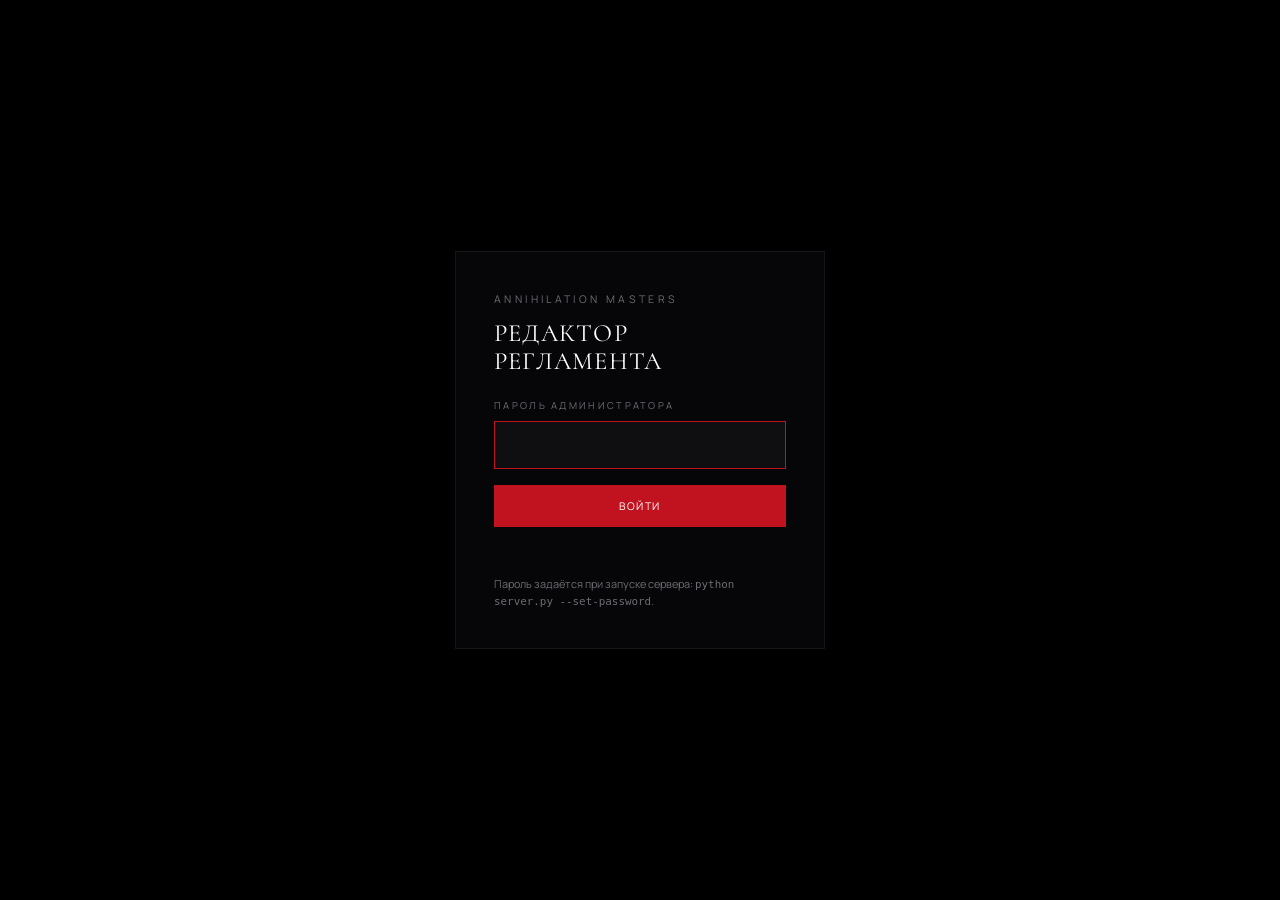
==== admin.html @ f69a0188 "Двое не затирают друг друга: предупреждение перед публикацией, честный режим - перед записью редакто" ====
<!DOCTYPE html>
<html lang="ru">
<head>
<meta charset="utf-8">
<meta name="viewport" content="width=device-width, initial-scale=1, viewport-fit=cover">
<meta name="theme-color" content="#000000">
<meta name="color-scheme" content="dark">
<meta name="robots" content="noindex, nofollow">
<title>Редактор регламента — Annihilation Masters</title>
<link rel="icon" href="assets/favicon.svg" type="image/svg+xml">
<link rel="preconnect" href="https://fonts.googleapis.com">
<link rel="preconnect" href="https://fonts.gstatic.com" crossorigin>
<link href="https://fonts.googleapis.com/css2?family=Cormorant:wght@300;400;500;600&family=Manrope:wght@400;500;600&display=swap" rel="stylesheet">
<link rel="stylesheet" href="assets/am-web.css">
<link rel="stylesheet" href="assets/admin.css">
</head>
<body class="adm">

<!-- ── вход ───────────────────────────────────────────────────────────── -->
<div class="gate" id="gate" hidden>
  <form class="gate__card" id="gateForm" autocomplete="on">
    <p class="micro">Annihilation Masters</p>
    <h1 class="gate__title">Редактор регламента</h1>
    <label class="field">
      <span class="field__label">Пароль администратора</span>
      <input class="field__input" id="gatePass" type="password" name="password"
             autocomplete="current-password" enterkeyhint="go" required>
    </label>
    <button class="btn btn--primary btn--wide" id="gateBtn" type="submit">Войти</button>
    <p class="gate__hint" id="gateHint"></p>
    <p class="field__hint" style="margin-top:20px">
      Пароль задаётся при запуске сервера: <code>python server.py --set-password</code>.
    </p>
  </form>
</div>

<!-- ── редактор ───────────────────────────────────────────────────────── -->
<div id="app" hidden>
  <header class="abar">
    <a class="abar__back" href="index.html">← Страница</a>
    <span class="astatus" id="status"><i></i><span id="statusText">Опубликовано</span></span>
      <span class="aplace" id="place" title="Где окажется опубликованное"></span>
    <div class="abar__acts">
      <button class="btn btn--icon" id="btnMore" type="button" title="Шапка, картинки, история" aria-label="Ещё">⋯</button>
      <a class="btn" id="btnPreview" href="index.html?preview=1" target="_blank" rel="noopener">Просмотр</a>
      <button class="btn btn--primary" id="btnPublish" type="button">Опубликовать</button>
    </div>
  </header>

  <div class="draftbar" id="draftbar" hidden>
    <span id="draftText"></span>
    <button class="btn btn--sm" id="btnRestore" type="button">Восстановить</button>
    <button class="btn btn--sm btn--ghost" id="btnDiscard" type="button">Отбросить</button>
  </div>

  <main class="adoc" id="adoc"></main>
  <div class="adoc__foot">
    <button class="addsec" id="btnAddSection" type="button">＋ Добавить раздел</button>
  </div>
</div>

<div class="sheet" id="sheet" hidden>
  <div class="sheet__scrim" data-close></div>
  <div class="sheet__card" id="sheetCard"></div>
</div>

<div class="undo" id="undo" hidden>
  <button class="tbtn" id="btnUndo" type="button" title="Отменить последнее действие" aria-label="Отменить">↶</button>
  <button class="tbtn" id="btnRedo" type="button" title="Повторить отменённое" aria-label="Повторить">↷</button>
</div>

<div class="toast" id="toast" role="status" aria-live="polite"></div>

<script src="assets/render.js"></script>
<script src="assets/store.js"></script>
<script src="assets/admin.js"></script>
</body>
</html>
---- assets/am-web.css ----
/* =============================================================================
   ANNIHILATION MASTERS — WEB EDITION
   Непрерывная страница регламента. Токены и язык — от печатной системы v2.0,
   но лист A4, колонтитулы и номера страниц убраны: документ читается сверху вниз.

   01 TOKENS · 02 BASE · 03 ATMOSPHERE · 04 BAR · 05 HERO · 06 LAYOUT
   07 SECTION · 08 BLOCKS · 09 FOOTER · 10 STATES · 11 PRINT
   ============================================================================= */

/* == 01 TOKENS =========================================================== */
:root{
  --void:    #000000;
  --ink:     #060608;
  --lift:    rgba(255,255,255,.022);
  --lift-2:  rgba(255,255,255,.045);
  --rule:    rgba(255,255,255,.11);
  --rule-soft: rgba(255,255,255,.06);

  --fg:      #C8C5C0;
  --fg-hi:   #FFFFFF;
  --fg-dim:  #6E6C73;

  --red:     #C1121F;
  --red-hi:  #E5182C;
  --red-wash:rgba(193,18,31,.07);

  --display: "Cormorant", "Times New Roman", serif;
  --text:    "Manrope", "Segoe UI", Arial, sans-serif;

  --track: .32em;
  --track-sm: .18em;

  --wrap: 1180px;
  --measure: 700px;
  --pad: clamp(18px, 4.6vw, 56px);
  --bar-h: 58px;

  --grain: .035;
  --light: .9;
}

/* == 02 BASE ============================================================= */
*,*::before,*::after{box-sizing:border-box}
html{-webkit-text-size-adjust:100%;scroll-behavior:smooth}
@media (prefers-reduced-motion:reduce){html{scroll-behavior:auto}}
body{
  margin:0;background:var(--void);color:var(--fg);
  font-family:var(--text);font-weight:400;
  font-size:clamp(1rem,.96rem + .2vw,1.0625rem);line-height:1.72;
  font-variant-numeric:tabular-nums;
  -webkit-font-smoothing:antialiased;
  overflow-x:hidden;
}
img{max-width:100%;display:block}
p{margin:0;max-width:62ch}
b,strong{font-weight:600;color:var(--fg-hi)}
em{font-style:italic}
a{color:var(--fg-hi);text-decoration:none;border-bottom:1px solid var(--red)}
a:hover{border-bottom-color:var(--fg-hi)}
::selection{background:var(--red);color:#fff}
:focus-visible{outline:2px solid var(--red-hi);outline-offset:3px}
button{font:inherit;color:inherit}

/* == 03 ATMOSPHERE ======================================================= */
/* Свет сверху справа + зерно: та же логика, что на листах A4. */
body::before{
  content:"";position:fixed;inset:0;z-index:0;pointer-events:none;opacity:var(--light);
  background:
    radial-gradient(72% 46% at 96% -8%, rgba(229,24,44,.14), transparent 60%),
    radial-gradient(130% 96% at 14% 112%, rgba(0,0,0,.9), transparent 62%);
}
body::after{
  content:"";position:fixed;inset:0;z-index:3;pointer-events:none;opacity:var(--grain);
  background-image:url("data:image/svg+xml,%3Csvg xmlns='http://www.w3.org/2000/svg' width='180' height='180'%3E%3Cfilter id='n'%3E%3CfeTurbulence type='fractalNoise' baseFrequency='.9' numOctaves='3' stitchTiles='stitch'/%3E%3C/filter%3E%3Crect width='180' height='180' filter='url(%23n)'/%3E%3C/svg%3E");
  background-size:180px 180px;
}
.micro{
  font-size:.66rem;letter-spacing:var(--track);text-transform:uppercase;
  color:var(--fg-dim);
}

/* == 04 BAR ============================================================== */
.bar{
  position:fixed;top:0;left:0;right:0;z-index:60;
  display:flex;align-items:center;gap:clamp(10px,2vw,28px);
  height:var(--bar-h);padding:0 var(--pad);
  background:rgba(6,6,8,.62);
  -webkit-backdrop-filter:blur(16px) saturate(120%);
  backdrop-filter:blur(16px) saturate(120%);
  border-bottom:1px solid var(--rule-soft);
  transition:background .25s ease, border-color .25s ease;
}
.bar.is-stuck{background:rgba(6,6,8,.92);border-bottom-color:var(--rule)}
.bar__brand{
  display:flex;align-items:baseline;gap:10px;
  font-family:var(--display);font-size:.9rem;letter-spacing:.22em;
  text-transform:uppercase;color:var(--fg-hi);white-space:nowrap;
}
.bar__brand span{color:var(--fg-dim);font-family:var(--text);font-size:.62rem;letter-spacing:var(--track)}
.bar__acts{margin-left:auto;display:flex;align-items:center;gap:clamp(2px,1vw,10px)}
.bar__btn{
  display:inline-flex;align-items:center;gap:7px;
  min-height:40px;padding:0 12px;
  background:none;border:0;border-radius:0;cursor:pointer;
  font-size:.66rem;letter-spacing:var(--track-sm);text-transform:uppercase;
  color:var(--fg-dim);text-decoration:none;
  transition:color .18s ease;
}
.bar__btn:hover,.bar__btn:focus-visible{color:var(--fg-hi)}
.bar__btn svg{width:15px;height:15px;stroke:currentColor;fill:none;stroke-width:1.4}
.bar__prog{position:absolute;left:0;bottom:-1px;height:1px;width:var(--p,0%);background:var(--red-hi)}

/* == 05 HERO ============================================================= */
/* z-index выше зерна (body::after, z 3): фото под шумом читается как «мыло» */
.hero{
  position:relative;z-index:4;overflow:hidden;
  display:flex;align-items:flex-end;
  min-height:clamp(400px,66vh,700px);
  border-bottom:1px solid var(--rule-soft);
  isolation:isolate;
}
.hero__art{position:absolute;inset:0;z-index:-1;background:var(--ink)}
.hero__art img{
  width:100%;height:100%;object-fit:cover;object-position:center 34%;
}
/* затемнение только там, где стоит текст: снизу слева. Верх и правый край — чистые */
.hero__art::after{
  content:"";position:absolute;inset:0;
  background:
    linear-gradient(to bottom, rgba(0,0,0,.20) 0, rgba(0,0,0,0) 30%, rgba(6,6,8,.42) 62%, rgba(6,6,8,.90) 88%, var(--ink) 99%),
    linear-gradient(to right, rgba(6,6,8,.70) 0, rgba(6,6,8,.32) 36%, rgba(6,6,8,.06) 64%, transparent 82%);
}
.hero__inner{width:100%;max-width:var(--wrap);margin:0 auto;
  padding: calc(var(--bar-h) + 64px) var(--pad) clamp(34px,6vh,68px)}
.hero__kicker{display:flex;align-items:center;gap:14px;margin-bottom:clamp(14px,2.4vh,26px)}
.hero__kicker::before{content:"";width:34px;height:1px;background:var(--red-hi)}
.hero__title{
  font-family:var(--display);font-weight:300;
  font-size:clamp(2.5rem,8.4vw,5.4rem);line-height:.94;letter-spacing:.03em;
  text-transform:uppercase;color:var(--fg-hi);margin:0 0 clamp(16px,2.6vh,28px);
  text-wrap:balance;max-width:min(100%,42rem);
}
.hero__lead{
  font-family:var(--display);font-weight:300;
  font-size:clamp(1.1rem,2.6vw,1.55rem);line-height:1.36;color:#E6E3DE;
  max-width:44ch;margin:0 0 clamp(26px,4vh,44px);text-wrap:pretty;
}
.hero__meta{
  display:grid;grid-template-columns:repeat(2,minmax(0,1fr));
  margin:0;border-top:1px solid var(--rule);
}
@media (min-width:720px){.hero__meta{grid-template-columns:repeat(4,minmax(0,1fr))}}
.hero__meta > div{padding:16px 16px 0 0;min-width:0}
.hero__meta > div + div{border-left:0;padding-left:0}
@media (max-width:719px){
  .hero__meta > div{padding-bottom:12px;border-bottom:1px solid var(--rule-soft)}
}
@media (min-width:720px){
  .hero__meta > div{padding:18px 18px 0 0}
  .hero__meta > div + div{padding-left:18px;border-left:1px solid var(--rule-soft)}
}
.hero__meta dt{
  font-size:.62rem;letter-spacing:var(--track);text-transform:uppercase;
  color:var(--fg-dim);margin-bottom:6px;
}
.hero__meta dd{
  margin:0;font-family:var(--display);font-size:clamp(.98rem,1.6vw,1.12rem);
  color:var(--fg-hi);letter-spacing:.02em;
}

/* == 06 LAYOUT =========================================================== */
.doc{
  position:relative;z-index:1;
  max-width:var(--wrap);margin:0 auto;
  padding: clamp(34px,6vh,64px) var(--pad) clamp(40px,8vh,90px);
  display:grid;grid-template-columns:minmax(0,1fr);gap:clamp(28px,4vw,56px);
}
@media (min-width:1020px){
  .doc{grid-template-columns:214px minmax(0,var(--measure));justify-content:center}
}
.toc{display:none}
@media (min-width:1020px){
  .toc{
    display:block;align-self:start;position:sticky;
    top:calc(var(--bar-h) + 30px);
    max-height:calc(100vh - var(--bar-h) - 60px);overflow:auto;
    scrollbar-width:none;
  }
  .toc::-webkit-scrollbar{display:none}
}
.toc__head{display:block;margin-bottom:14px}
.toc__list{list-style:none;margin:0;padding:0}
.toc__list a{
  display:grid;grid-template-columns:24px 1fr;gap:8px;align-items:baseline;
  padding:8px 0;border-bottom:1px solid var(--rule-soft);
  font-size:.78rem;line-height:1.35;color:var(--fg-dim);text-decoration:none;
  transition:color .18s ease;
}
.toc__list a:hover{color:var(--fg)}
.toc__list a.is-active{color:var(--fg-hi)}
.toc__list a.is-active .toc__n{color:var(--red-hi)}
.toc__n{font-family:var(--display);font-size:.82rem;color:rgba(255,255,255,.26)}
.toc__stamp{margin-top:20px}

/* мобильное оглавление */
.tocsheet{position:fixed;inset:0;z-index:70;display:none}
.tocsheet.is-open{display:block}
.tocsheet__scrim{position:absolute;inset:0;background:rgba(0,0,0,.72)}
.tocsheet__panel{
  position:absolute;left:0;right:0;bottom:0;max-height:82vh;overflow:auto;
  background:var(--ink);border-top:1px solid var(--rule);
  padding:22px var(--pad) calc(22px + env(safe-area-inset-bottom));
  animation:sheetUp .24s ease;
}
@keyframes sheetUp{from{transform:translateY(14px);opacity:.4}to{transform:none;opacity:1}}

/* == 07 SECTION ========================================================== */
.sec{
  scroll-margin-top:calc(var(--bar-h) + 24px);
  padding:clamp(26px,4.6vh,44px) 0;
  border-top:1px solid var(--rule-soft);
}
.sec:first-of-type{border-top:0;padding-top:0}
@media (min-width:760px){
  .sec{display:grid;grid-template-columns:72px minmax(0,1fr);column-gap:clamp(14px,2vw,26px)}
  .sec__rail{padding-top:.14em}
}
.sec__rail{
  font-family:var(--display);font-weight:300;line-height:.9;
  font-size:clamp(1.7rem,4.2vw,2.5rem);color:rgba(255,255,255,.14);
  letter-spacing:-.01em;margin-bottom:10px;
}
@media (min-width:760px){.sec__rail{margin-bottom:0}}
.sec__title{
  font-family:var(--display);font-weight:400;
  font-size:clamp(1.28rem,3vw,1.72rem);line-height:1.12;
  letter-spacing:.055em;text-transform:uppercase;color:var(--fg-hi);
  margin:0 0 clamp(14px,2.2vh,22px);padding-bottom:12px;
  border-bottom:1px solid var(--rule);text-wrap:balance;
}
.sec__body{min-width:0}
.sec__body > * + *{margin-top:clamp(16px,2.6vh,26px)}

/* == 08 BLOCKS =========================================================== */
.sub{
  font-size:.68rem;letter-spacing:var(--track);text-transform:uppercase;
  color:var(--fg-dim);margin:0;
}

/* пункты: номер висит в отступе, красный — только он */
.clauses{list-style:none;margin:0;padding:0}
.clauses > li{
  position:relative;padding:0 0 13px 52px;margin-bottom:13px;
  border-bottom:1px solid var(--rule-soft);
}
.clauses > li:last-child{border-bottom:0;margin-bottom:0;padding-bottom:0}
.clauses__n{
  position:absolute;left:0;top:.14em;
  font-family:var(--display);font-size:1rem;letter-spacing:.02em;color:var(--red-hi);
}
.clauses--tight > li{padding-bottom:7px;margin-bottom:7px;border-bottom:0}

/* врезка на волосяной линии */
.note{padding-left:20px;border-left:1px solid var(--rule);font-size:.94rem;max-width:62ch}
.note__label{
  display:block;margin-bottom:7px;font-size:.63rem;letter-spacing:var(--track);
  text-transform:uppercase;color:var(--fg-dim);
}
.note--key{border-left-color:var(--fg-hi)}
.note--key .note__label{color:var(--fg-hi)}
.note--ban{
  border-left-color:var(--red);background:var(--red-wash);
  padding:15px 18px 15px 18px;
}
.note--ban .note__label{color:var(--red-hi)}

/* таблица: только линии */
.tblwrap{overflow-x:auto;-webkit-overflow-scrolling:touch;max-width:100%}
.table{width:100%;border-collapse:collapse;font-size:.92rem;min-width:380px}
.table th{
  text-align:left;padding:0 16px 9px 0;font-weight:400;
  font-size:.62rem;letter-spacing:var(--track);text-transform:uppercase;
  color:var(--fg-dim);border-bottom:1px solid var(--red);white-space:nowrap;
}
.table td{
  padding:10px 16px 10px 0;border-bottom:1px solid var(--rule-soft);
  vertical-align:baseline;color:var(--fg);
}
.table th:last-child,.table td:last-child{padding-right:0}
.table td:first-child{font-family:var(--display);font-size:1.04rem;color:var(--fg-hi);white-space:nowrap}

/* параметр → значение */
.specs{margin:0;max-width:420px;border-top:1px solid var(--rule-soft)}
.specs > div{
  display:flex;justify-content:space-between;gap:18px;
  padding:9px 0;border-bottom:1px solid var(--rule-soft);
}
.specs dt{font-size:.66rem;letter-spacing:.12em;text-transform:uppercase;color:var(--fg-dim)}
.specs dd{margin:0;font-family:var(--display);font-size:1.02rem;color:var(--fg-hi);text-align:right}

/* перечисление условий */
.tags{display:flex;flex-wrap:wrap;gap:0 26px;font-size:.72rem;letter-spacing:.06em;text-transform:uppercase}
.tags > span{padding:9px 0;border-top:1px solid var(--rule-soft);color:var(--fg-dim)}
.tags > span.is-key{color:var(--fg-hi);border-top-color:var(--red)}

/* таймлайн */
.stages{
  display:grid;grid-template-columns:repeat(var(--stages,4),minmax(0,1fr));
  gap:0 12px;border-top:1px solid var(--rule);
}
.stage{padding-top:14px;position:relative;min-width:0}
.stage::before{
  content:"";position:absolute;top:-1px;left:0;width:0;height:1px;
  background:var(--red-hi);
}
.stage--done::before,.stage--now::before{width:100%}
.stage--now::after{
  content:"";position:absolute;top:-2px;left:0;width:5px;height:5px;
  background:var(--red-hi);border-radius:50%;
}
.stage__name{display:block;font-family:var(--display);font-size:1.02rem;color:var(--fg-hi);letter-spacing:.03em}
.stage__meta{display:block;font-size:.62rem;letter-spacing:.1em;text-transform:uppercase;color:var(--fg-dim);margin-top:3px}

/* призовые */
.podium{display:grid;grid-template-columns:repeat(auto-fit,minmax(130px,1fr));gap:22px}
.place{padding-top:14px;border-top:1px solid var(--rule-soft)}
.place--first{border-top-color:var(--red-hi)}
.place__rank{display:block;font-size:.62rem;letter-spacing:var(--track);text-transform:uppercase;color:var(--fg-dim);margin-bottom:8px}
.place__sum{display:block;font-family:var(--display);font-weight:300;font-size:clamp(1.7rem,4.4vw,2.4rem);line-height:1;color:var(--fg-hi)}
.place__note{display:block;font-size:.76rem;color:var(--fg-dim);margin-top:8px}

/* вопросы */
.faq{display:grid;gap:20px}
.faq__q{
  font-size:.66rem;letter-spacing:.26em;text-transform:uppercase;
  color:var(--fg-hi);margin:0 0 7px;
}
.faq__a{margin:0;color:var(--fg);max-width:62ch}

/* ссылки */
.links{list-style:none;margin:0;padding:0;border-top:1px solid var(--rule-soft)}
.links li{border-bottom:1px solid var(--rule-soft)}
.links__row{
  display:flex;align-items:baseline;justify-content:space-between;gap:16px;
  padding:14px 0;border-bottom:0;
}
.links a.links__row{color:var(--fg-hi)}
.links a.links__row:hover .links__label{color:#fff}
.links__label{font-size:.98rem;transition:color .18s ease}
.links__url{
  display:block;font-size:.74rem;color:var(--fg-dim);word-break:break-word;
  margin-top:3px;letter-spacing:.02em;
}
.links__arrow{color:var(--red-hi);flex:none;transition:transform .18s ease}
.links a.links__row:hover .links__arrow{transform:translateX(4px)}
.links__row.is-empty{color:var(--fg-dim)}

/* == 09 FOOTER =========================================================== */
.site-foot{
  position:relative;z-index:1;border-top:1px solid var(--rule);
  padding:clamp(26px,5vh,44px) var(--pad) calc(clamp(26px,5vh,44px) + env(safe-area-inset-bottom));
}
.site-foot__in{
  max-width:var(--wrap);margin:0 auto;
  display:grid;gap:18px;
}
@media (min-width:720px){
  .site-foot__in{grid-template-columns:minmax(0,1fr) auto;align-items:end}
}
.site-foot__note{max-width:56ch;font-size:.8rem;color:var(--fg-dim);margin-bottom:10px}
.site-foot__acts{display:flex;flex-wrap:wrap;gap:6px;justify-content:flex-start}
@media (min-width:720px){.site-foot__acts{justify-content:flex-end}}
.foot-btn{
  display:inline-flex;align-items:center;gap:7px;min-height:40px;padding:0 12px;
  background:none;border:1px solid var(--rule-soft);cursor:pointer;
  font-size:.64rem;letter-spacing:var(--track-sm);text-transform:uppercase;
  color:var(--fg-dim);text-decoration:none;transition:color .18s,border-color .18s;
}
.foot-btn:hover{color:var(--fg-hi);border-color:var(--rule)}

/* == 10 STATES =========================================================== */
.loading{padding:80px var(--pad);text-align:center;color:var(--fg-dim)}
.sr-only{
  position:absolute;width:1px;height:1px;padding:0;margin:-1px;overflow:hidden;
  clip:rect(0 0 0 0);white-space:nowrap;border:0;
}
.preview-flag{
  position:fixed;top:calc(var(--bar-h) + 10px);right:12px;z-index:65;
  padding:7px 12px;background:var(--red);color:#fff;
  font-size:.6rem;letter-spacing:.2em;text-transform:uppercase;
}
/* == КАРТИНКИ В ТЕКСТЕ ==================================================== */
.fig{
  margin:26px 0;border:1px solid var(--rule-soft);background:var(--lift);
  position:relative;max-width:100%;
}
.fig__img{display:block;width:100%;height:auto}
.fig__cap{
  padding:12px 18px;font-size:.84rem;line-height:1.5;color:var(--fg-dim);
  border-top:1px solid var(--rule-soft);
}
.fig--mid{max-width:78%}
.fig--half{max-width:52%}
@media (max-width:760px){.fig--mid,.fig--half{max-width:100%}}

/* == 12 УСТОЙЧИВОСТЬ ТЕКСТА ============================================== */
/* длинные слова, адреса и подписи не выпирают за колонку ни на одной ширине */
.hero__inner,.sec__body,.am-footer,.toc__link{overflow-wrap:break-word}
.links__url,.hero__meta dd,.fig__cap,.table td,.table th{overflow-wrap:anywhere}
.hero__title{overflow-wrap:break-word;hyphens:auto}
@media (max-width:520px){
  .fig--mid,.fig--half{max-width:100%}
  .tblwrap{box-shadow:inset -18px 0 18px -18px rgba(0,0,0,.9)}
}
---- assets/admin.css ----
/* =============================================================================
   РЕДАКТОР РЕГЛАМЕНТА
   Заточен под палец: цели ≥ 40 px, крупные листы, никакого drag-and-drop —
   перестановка кнопками. Правка текста — прямо в макете (contenteditable).
   ============================================================================= */

/* == ГОЛЫЕ КНОПКИ ========================================================== */
.btn{
  display:inline-flex;align-items:center;justify-content:center;gap:7px;
  min-height:42px;padding:0 14px;
  background:rgba(255,255,255,.035);border:1px solid var(--rule-soft);
  color:var(--fg);font-size:.66rem;letter-spacing:.14em;text-transform:uppercase;
  cursor:pointer;text-decoration:none;white-space:nowrap;
  transition:background .16s ease,color .16s ease,border-color .16s ease;
}
.btn:hover{background:rgba(255,255,255,.08);color:var(--fg-hi);border-color:var(--rule)}
.btn--primary{background:var(--red);border-color:var(--red);color:#fff}
.btn--primary:hover{background:var(--red-hi);border-color:var(--red-hi);color:#fff}
.btn--ghost{background:none}
.btn--sm{min-height:34px;padding:0 11px;font-size:.6rem;letter-spacing:.12em}
.btn--wide{width:100%}
.btn[disabled]{opacity:.35;pointer-events:none}
.tbtn{
  width:42px;height:38px;display:grid;place-items:center;
  background:none;border:1px solid transparent;color:var(--fg-dim);
  cursor:pointer;font-size:.95rem;line-height:1;
}
.tbtn:hover,.tbtn:focus-visible{color:var(--fg-hi);border-color:var(--rule-soft)}

/* == ВХОД ================================================================== */
.gate{
  position:fixed;inset:0;z-index:200;display:grid;place-items:center;
  padding:24px;background:var(--void);
}
.gate[hidden]{display:none}
.gate__card{
  width:100%;max-width:370px;padding:clamp(24px,6vw,38px);
  background:var(--ink);border:1px solid var(--rule-soft);
}
.gate__title{
  font-family:var(--display);font-weight:400;font-size:1.55rem;line-height:1.15;
  letter-spacing:.05em;text-transform:uppercase;color:var(--fg-hi);
  margin:10px 0 22px;
}
.gate__hint{font-size:.78rem;color:var(--red-hi);margin:14px 0 0;min-height:1.2em}

/* == ПОЛЯ ================================================================== */
.field{display:block;margin-bottom:16px}
.field__label{
  display:block;font-size:.6rem;letter-spacing:.24em;text-transform:uppercase;
  color:var(--fg-dim);margin-bottom:7px;
}
.field__input,.field__area{
  width:100%;min-height:44px;padding:10px 12px;
  background:rgba(255,255,255,.035);border:1px solid var(--rule-soft);
  color:var(--fg-hi);font:inherit;font-size:.95rem;outline:none;
  transition:border-color .16s ease;
}
.field__input:focus,.field__area:focus{border-color:var(--red)}
.field__area{min-height:92px;resize:vertical;line-height:1.55}
.field__hint{font-size:.68rem;color:var(--fg-dim);margin:6px 0 0;line-height:1.45}

/* == ШАПКА РЕДАКТОРА ======================================================= */
.abar{
  position:fixed;top:0;left:0;right:0;z-index:80;
  display:flex;align-items:center;gap:8px;height:60px;
  padding:0 clamp(10px,2.4vw,20px);
  background:rgba(6,6,8,.95);border-bottom:1px solid var(--rule);
  -webkit-backdrop-filter:blur(12px);backdrop-filter:blur(12px);
}
.abar__back{
  display:inline-flex;align-items:center;min-height:40px;padding:0 6px;
  font-size:.62rem;letter-spacing:.16em;text-transform:uppercase;
  color:var(--fg-dim);text-decoration:none;border:0;background:none;cursor:pointer;
}
.abar__back:hover{color:var(--fg-hi)}
.abar__acts{margin-left:auto;display:flex;align-items:center;gap:6px}
.astatus{
  display:inline-flex;align-items:center;gap:7px;margin-left:6px;
  font-size:.58rem;letter-spacing:.18em;text-transform:uppercase;
  color:var(--fg-dim);white-space:nowrap;
}
.astatus i{width:6px;height:6px;background:var(--fg-dim);display:block;flex:none}
.astatus.is-dirty{color:var(--red-hi)}
.astatus.is-dirty i{background:var(--red-hi)}
.astatus.is-saved i{background:#fff}
.astatus.is-busy{color:var(--fg-hi)}
/* где окажется опубликованное: этот файл или репозиторий */
.aplace{
  display:inline-flex;align-items:center;margin-left:10px;padding:2px 7px;
  font-size:.55rem;letter-spacing:.16em;text-transform:uppercase;
  color:var(--fg-dim);border:1px solid var(--rule);white-space:nowrap;cursor:default;
}
.aplace--github{color:var(--fg-hi);border-color:rgba(255,255,255,.28)}
@media (max-width:760px){.astatus{display:none}.aplace{display:none}}

.draftbar{
  position:fixed;top:60px;left:0;right:0;z-index:70;
  display:flex;align-items:center;gap:10px;flex-wrap:wrap;
  padding:10px clamp(12px,3vw,20px);
  background:#160e10;border-bottom:1px solid var(--red);
  font-size:.8rem;color:var(--fg);
}
.draftbar[hidden]{display:none}

/* == ПОЛОТНО =============================================================== */
.adoc{
  max-width:880px;margin:0 auto;
  padding:calc(60px + 26px) clamp(14px,3vw,28px) 30px;
}
.adoc__foot{padding:0 clamp(14px,3vw,28px) calc(80px + env(safe-area-inset-bottom));
  max-width:880px;margin:0 auto}

.asec{border-top:1px solid var(--rule-soft);padding:22px 0 6px;margin-top:16px}
.asec:first-child{border-top:0;padding-top:0;margin-top:0}
.asec__head{display:flex;align-items:flex-start;gap:12px}
.asec__n{
  font-family:var(--display);font-size:1.5rem;line-height:1;color:rgba(255,255,255,.22);
  min-width:36px;padding-top:5px;flex:none;
}
.asec__head .sec__title{
  flex:1 1 auto;min-width:0;margin:0;padding-bottom:8px;
  font-size:clamp(1.1rem,2.6vw,1.4rem);border-bottom:1px solid var(--rule-soft);
}
.asec__tools{display:flex;gap:2px;flex:none}
.asec__blocks{margin-top:8px}

.ablk{margin:10px -12px 0;padding:6px 12px 10px}
@media (hover:hover){.ablk:hover{background:rgba(255,255,255,.014)}}
.ablk__bar{display:flex;align-items:center;gap:8px;margin-bottom:4px;min-height:38px}
.ablk__type{
  font-size:.55rem;letter-spacing:.24em;text-transform:uppercase;
  color:rgba(255,255,255,.3);
}
.ablk__tools{margin-left:auto;display:flex;gap:2px}
@media (hover:hover){
  .ablk__bar{opacity:.4;transition:opacity .16s ease}
  .ablk:hover .ablk__bar,.ablk:focus-within .ablk__bar{opacity:1}
}

/* == ПРАВКА ТЕКСТА В МАКЕТЕ ================================================ */
.ed{cursor:text;outline:none;transition:background .12s ease,box-shadow .12s ease}
.ed:hover{background:rgba(255,255,255,.04)}
.ed:focus{background:rgba(255,255,255,.07);box-shadow:inset 0 -1px 0 var(--red-hi)}
.ed:empty{min-height:1.5em;display:block}
.ed:empty::before{content:attr(data-ph);color:rgba(255,255,255,.25);font-style:italic}
.clauses__n.ed{min-width:44px}
.table td.ed,.table th.ed{padding-right:8px}
.tags > span.ed{padding-right:6px}
.note__text.ed{display:block}
/* Мелкие капсы в редакторе крупнее, чем на странице: по ним надо попадать пальцем. */
.ablk th.ed,.ablk .sub.ed,.ablk .note__label.ed,.ablk .stage__meta.ed,
.ablk .place__rank.ed,.ablk .specs dt.ed,.ablk .links__url.ed,
.ablk .faq__q.ed,.ablk .tags > span.ed{font-size:max(13px,.62rem)}

/* == ДОБАВЛЕНИЯ ============================================================ */
.addrow{display:flex;gap:6px;margin-top:10px;flex-wrap:wrap}
.addblk{
  width:100%;margin-top:12px;min-height:44px;
  background:none;border:1px solid var(--rule-soft);color:var(--fg-dim);
  font-size:.6rem;letter-spacing:.2em;text-transform:uppercase;cursor:pointer;
  transition:color .16s,border-color .16s;
}
.addblk:hover{color:var(--fg-hi);border-color:var(--rule)}
.addsec{
  width:100%;min-height:52px;background:none;
  border:1px solid var(--rule);color:var(--fg);
  font-size:.64rem;letter-spacing:.2em;text-transform:uppercase;cursor:pointer;
}
.addsec:hover{color:var(--fg-hi);border-color:var(--fg-dim)}

/* == ЛИСТЫ (sheet) ========================================================= */
.sheet{position:fixed;inset:0;z-index:120;display:flex;align-items:flex-end;justify-content:center}
.sheet[hidden]{display:none}
.sheet__scrim{position:absolute;inset:0;background:rgba(0,0,0,.68)}
.sheet__card{
  position:relative;width:min(600px,100%);max-height:88vh;overflow:auto;
  background:var(--ink);border:1px solid var(--rule);border-bottom:0;
  padding:18px clamp(14px,4vw,22px) calc(18px + env(safe-area-inset-bottom));
  animation:sheetUp .2s ease;
}
@media (min-width:660px){
  .sheet{align-items:center}
  .sheet__card{border-bottom:1px solid var(--rule);padding-bottom:18px}
}
@keyframes sheetUp{from{transform:translateY(16px);opacity:.35}to{transform:none;opacity:1}}
.sheet__title{
  font-size:.6rem;letter-spacing:.28em;text-transform:uppercase;
  color:var(--fg-dim);margin:0 0 10px;
}
.sheet__actions{display:flex;flex-wrap:wrap;gap:8px;margin-top:16px}

.opt{
  display:flex;align-items:center;gap:12px;width:100%;min-height:52px;padding:0 4px;
  background:none;border:0;border-bottom:1px solid var(--rule-soft);
  text-align:left;cursor:pointer;color:var(--fg);
  transition:background .14s ease,color .14s ease;
}
.opt:last-of-type{border-bottom:0}
.opt:hover{background:rgba(255,255,255,.04);color:var(--fg-hi)}
.opt__name{font-size:.94rem}
.opt__desc{font-size:.72rem;color:var(--fg-dim);margin-left:auto;text-align:right;line-height:1.3;max-width:52%}
.opt--danger{color:var(--red-hi)}
.opt--danger .opt__desc{color:var(--red)}

/* == ТОСТ ================================================================== */
.toast{
  position:fixed;left:50%;bottom:calc(18px + env(safe-area-inset-bottom));z-index:130;
  transform:translate(-50%,8px);max-width:min(92vw,440px);
  padding:12px 18px;background:#0d0d10;border:1px solid var(--rule);
  color:var(--fg-hi);font-size:.82rem;line-height:1.4;
  opacity:0;pointer-events:none;transition:opacity .2s ease,transform .2s ease;
}
.toast.is-on{opacity:1;transform:translate(-50%,0)}
.toast.is-err{border-color:var(--red)}
/* == МАСТЕР НАСТРОЙКИ ПУБЛИКАЦИИ =========================================== */
.setup{max-width:820px;margin:0 auto;padding:clamp(24px,6vh,60px) var(--pad) 80px}
.setup .gate__title{font-size:clamp(1.5rem,3.4vw,2.1rem)}
.setup__lead{color:var(--fg-dim);font-size:.95rem;line-height:1.6;max-width:64ch;margin-top:12px}
.setup__lead code,.setup__steps code{
  font-family:ui-monospace,SFMono-Regular,Menlo,monospace;font-size:.84em;
  color:var(--fg-hi);background:var(--lift);padding:1px 5px;border:1px solid var(--rule-soft);
}
.setup__steps{margin:22px 0 0;padding:0 0 0 20px;color:var(--fg-dim);font-size:.92rem;line-height:1.65}
.setup__steps li+li{margin-top:8px}
.setup__steps b{color:var(--fg);font-weight:600}
.setup__form{display:grid;gap:16px;margin-top:30px}
.setup__row{display:grid;gap:16px;grid-template-columns:1fr 1fr}
@media (max-width:620px){.setup__row{grid-template-columns:1fr}}
.setup__out{display:grid;gap:22px;margin-top:30px}
.setup__file{border-top:1px solid var(--rule);padding-top:14px;display:grid;gap:10px;justify-items:start}
.setup__json{
  width:100%;margin:0;padding:12px;max-height:240px;overflow:auto;
  background:var(--lift);border:1px solid var(--rule-soft);
  font-family:ui-monospace,SFMono-Regular,Menlo,monospace;
  font-size:.76rem;line-height:1.5;color:var(--fg);white-space:pre-wrap;word-break:break-all;
}

/* == ОТМЕНА ШАГОВ ========================================================== */
.undo{
  position:fixed;left:12px;bottom:calc(76px + env(safe-area-inset-bottom,0px));
  z-index:62;display:flex;gap:6px;
}
.undo[hidden]{display:none}
.undo .tbtn{
  width:44px;height:44px;font-size:1.05rem;
  background:rgba(10,10,12,.86);border:1px solid var(--rule-soft);
  color:var(--fg);backdrop-filter:blur(6px);
}
.undo .tbtn:hover,.undo .tbtn:focus-visible{color:var(--fg-hi);border-color:var(--rule);background:rgba(20,20,24,.95)}

/* == КАРТИНКИ, ИСТОРИЯ, ШАПКА ============================================= */
.btn--icon{min-width:44px;padding:0 12px;font-size:1.1rem;line-height:1}
.opt.is-current{background:rgba(255,255,255,.05)}
.opt.is-current .opt__name i{font-style:normal;font-size:.78em;color:var(--fg-dim);letter-spacing:.04em}
.fig__empty{
  display:block;padding:26px 18px;text-align:center;font-size:.8rem;
  color:var(--fg-dim);border:1px dashed var(--rule);cursor:pointer;
}
.fig__empty:hover{color:var(--fg);border-color:var(--rule)}
.ablk__body .fig{margin:0}
.imgs{display:flex;flex-direction:column;gap:10px;margin-bottom:10px}
.imgs__row{
  display:flex;align-items:center;gap:10px;flex-wrap:wrap;
  border-top:1px solid var(--rule-soft);padding-top:10px;
}
.imgs__thumb{width:58px;height:40px;object-fit:cover;border:1px solid var(--rule-soft);flex:0 0 auto}
.imgs__name{
  flex:1 1 120px;min-width:0;overflow:hidden;text-overflow:ellipsis;white-space:nowrap;
  font-size:.76rem;color:var(--fg-dim);
}
.artpick{display:flex;align-items:center;gap:12px;margin:8px 0 12px;flex-wrap:wrap}
.artpick__img{width:132px;height:74px;object-fit:cover;border:1px solid var(--rule-soft)}
.artpick__none{
  font-size:.76rem;color:var(--fg-dim);padding:12px 16px;border:1px dashed var(--rule-soft);
}
.artpick__acts{display:flex;gap:8px;flex-wrap:wrap}
.pair{display:flex;gap:8px;margin-bottom:8px;align-items:center}
.pair__k{flex:0 0 34%;min-width:0}
.pair__v{flex:1 1 auto;min-width:0}
.pair__x{flex:0 0 auto}
.hist{
  display:flex;justify-content:space-between;align-items:center;gap:12px;flex-wrap:wrap;
  padding:11px 0;border-top:1px solid var(--rule-soft);
}
.hist__info{display:flex;flex-direction:column;gap:3px;min-width:0}
.hist__when{font-size:.82rem}
.hist__meta{font-size:.7rem;color:var(--fg-dim);word-break:break-all}
.hist__acts{display:flex;gap:8px}
.help p{font-size:.9rem;line-height:1.55;margin:0 0 13px}
.help p:last-child{margin-bottom:0}
.help code{font-size:.85em;background:rgba(255,255,255,.07);padding:1px 5px}

/* == ПУСТЫЕ БЛОКИ И ПРЫЖОК ================================================ */
/* по пустому блоку всегда есть куда попасть пальцем */
.ablk__body [data-p]:empty{min-height:1.45em;min-width:2px}
.ablk__body [data-p$=".text"]:empty::before{content:"Пустой абзац — коснитесь и печатайте";color:var(--fg-dim);opacity:.5}
.ablk__body [data-p$=".caption"]:empty::before{content:"Подпись к картинке";color:var(--fg-dim);opacity:.5}
.ablk__body [data-p*=".items."]:empty::before{content:"…";color:var(--fg-dim);opacity:.5}
.ablk__body h2 [data-p]:empty::before,.ablk__body [data-p$=".title"]:empty::before{content:"Название раздела";color:var(--fg-dim);opacity:.5}
.asec.is-flash{background:rgba(229,24,44,.06);box-shadow:inset 2px 0 0 var(--red-hi);transition:background .6s,box-shadow .6s}
.imgs__dim{display:block;font-style:normal;font-size:.68rem;letter-spacing:.04em;color:var(--fg-dim)}
.imgs__dim.is-small{color:#E5182C}
.fig__img{max-width:100%;height:auto}
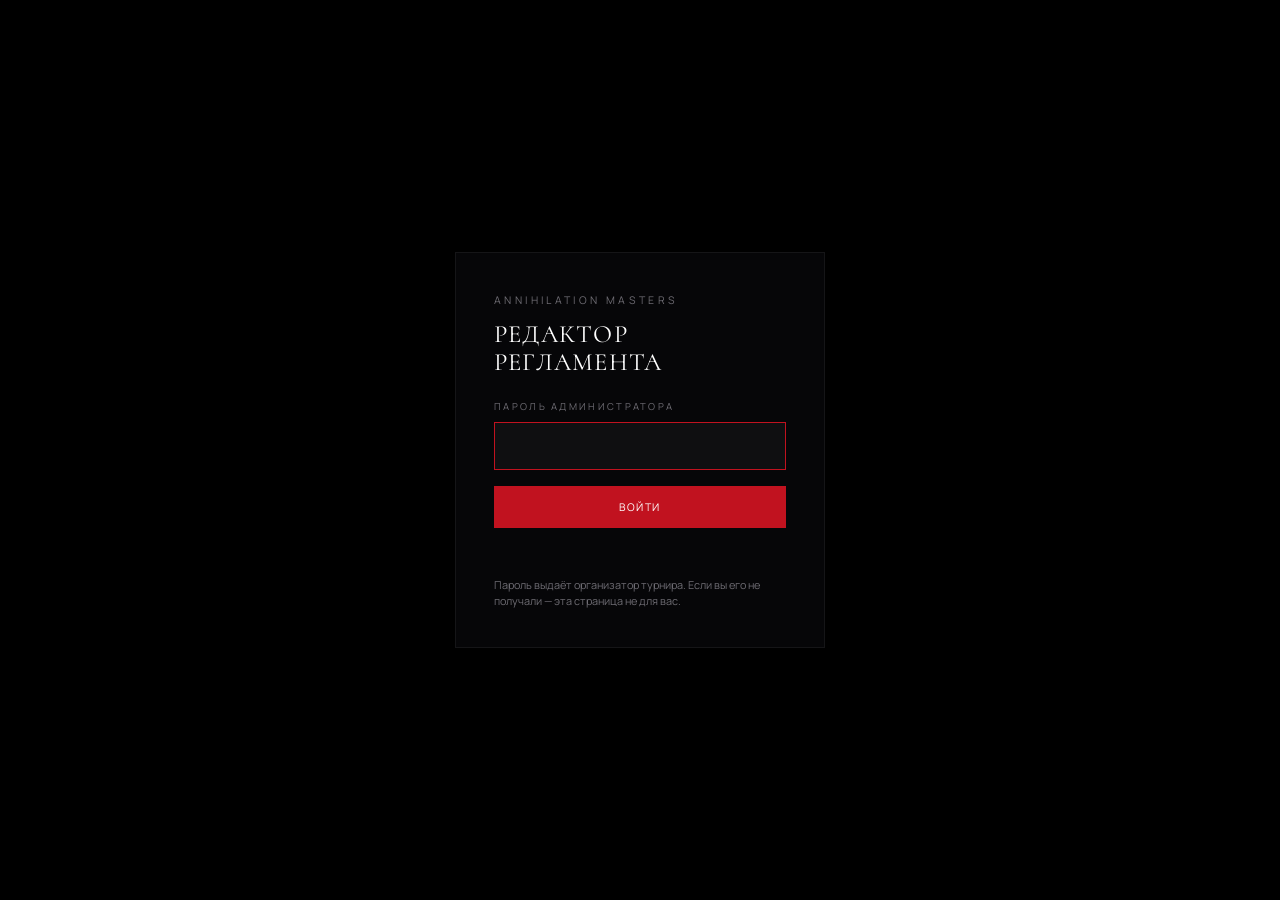
==== commit afcc10d5: "Экран входа: никакого server.py на живом сайте Подсказка под паролем теперь зависит от режима: на се" ====
--- a/admin.html
+++ b/admin.html
@@ -28,9 +28,7 @@
     </label>
     <button class="btn btn--primary btn--wide" id="gateBtn" type="submit">Войти</button>
     <p class="gate__hint" id="gateHint"></p>
-    <p class="field__hint" style="margin-top:20px">
-      Пароль задаётся при запуске сервера: <code>python server.py --set-password</code>.
-    </p>
+    <p class="field__hint" id="gateNote" style="margin-top:20px" hidden></p>
   </form>
 </div>
 
@@ -41,6 +39,9 @@
     <span class="astatus" id="status"><i></i><span id="statusText">Опубликовано</span></span>
       <span class="aplace" id="place" title="Где окажется опубликованное"></span>
     <div class="abar__acts">
+      <button class="btn" id="btnRecovery" type="button" title="Черновики и откат версий">
+        <span class="rlabel">Черновики</span><span class="rglyph" aria-hidden="true">⟲</span>
+      </button>
       <button class="btn btn--icon" id="btnMore" type="button" title="Шапка, картинки, история" aria-label="Ещё">⋯</button>
       <a class="btn" id="btnPreview" href="index.html?preview=1" target="_blank" rel="noopener">Просмотр</a>
       <button class="btn btn--primary" id="btnPublish" type="button">Опубликовать</button>
@@ -50,6 +51,7 @@
   <div class="draftbar" id="draftbar" hidden>
     <span id="draftText"></span>
     <button class="btn btn--sm" id="btnRestore" type="button">Восстановить</button>
+    <button class="btn btn--sm btn--ghost" id="btnDrafts" type="button">Все черновики</button>
     <button class="btn btn--sm btn--ghost" id="btnDiscard" type="button">Отбросить</button>
   </div>
 
--- a/assets/admin.css
+++ b/assets/admin.css
@@ -92,7 +92,39 @@
   color:var(--fg-dim);border:1px solid var(--rule);white-space:nowrap;cursor:default;
 }
 .aplace--github{color:var(--fg-hi);border-color:rgba(255,255,255,.28)}
-@media (max-width:760px){.astatus{display:none}.aplace{display:none}}
+/* == ВОССТАНОВЛЕНИЕ ======================================================= */
+.rec__head{
+  display:flex;align-items:center;justify-content:space-between;gap:12px;
+  font-size:.58rem;letter-spacing:.18em;text-transform:uppercase;color:var(--fg-dim);
+  padding-bottom:8px;border-bottom:1px solid var(--rule-soft);margin-bottom:4px;
+}
+.rec__clear{
+  font:inherit;font-size:.55rem;letter-spacing:.14em;text-transform:uppercase;
+  color:var(--fg-dim);background:none;border:0;cursor:pointer;padding:6px 2px;
+}
+.rec__clear:hover{color:var(--red-hi)}
+.rec{
+  display:flex;align-items:center;gap:12px;flex-wrap:wrap;
+  padding:11px 0;border-bottom:1px solid var(--rule-soft);
+}
+.rec:last-child{border-bottom:0}
+.rec__info{display:flex;flex-direction:column;gap:3px;min-width:0;flex:1 1 180px}
+.rec__when{font-size:.86rem;color:var(--fg)}
+.rec__meta{font-size:.7rem;color:var(--fg-dim)}
+.rec__acts{display:flex;gap:8px;flex:none}
+.rglyph{display:none}
+
+@media (max-width:760px){
+  .astatus{display:none}
+  .aplace{display:none}
+  /* планшет и телефон: кнопки крупные, в полную ширину, ряд переносом */
+  .rec{flex-direction:column;align-items:stretch;gap:9px}
+  .rec__acts{display:grid;grid-template-columns:1fr 1fr;gap:8px}
+  .rec__acts .btn{min-height:44px}
+  .rec__clear{padding:8px 4px}
+  .rlabel{display:none}
+  .rglyph{display:inline}
+}
 
 .draftbar{
   position:fixed;top:60px;left:0;right:0;z-index:70;
